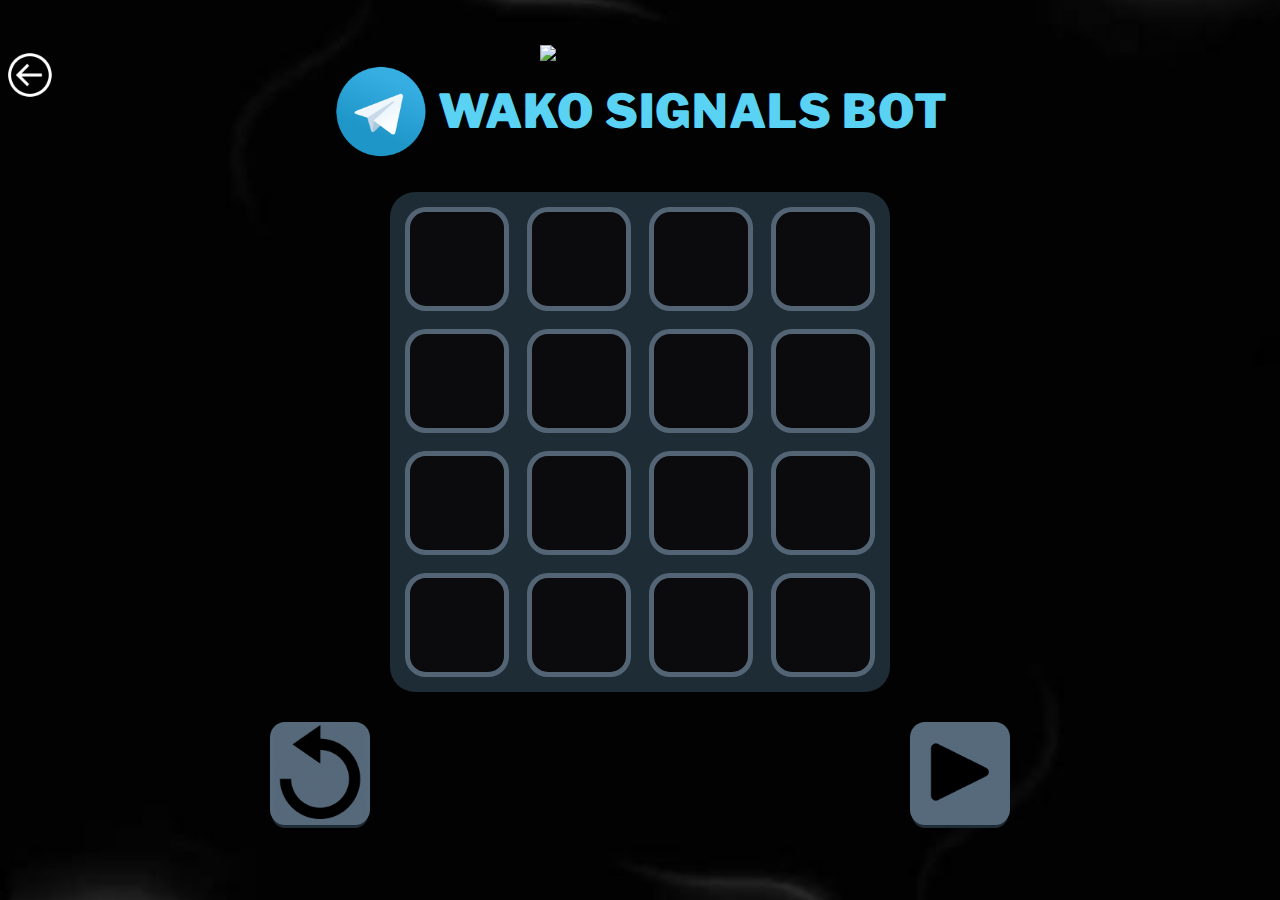
==== bombucks.html @ 6d38ccaa "init" ====
<!DOCTYPE html>
<html lang="en">

<head>
  <meta charset="UTF-8">
  <meta name="viewport" content="width=device-width, initial-scale=1.0, maximum-scale=1.0, user-scalable=0"/>
  <link rel="preconnect" href="https://fonts.googleapis.com">
  <link rel="preconnect" href="https://fonts.gstatic.com" crossorigin>
  <link href="https://fonts.googleapis.com/css2?family=Libre+Franklin:ital,wght@0,100..900;1,100..900&display=swap" rel="stylesheet">
  <link rel="stylesheet" href="styles/bombucks.css">
  <link rel="stylesheet" href="styles/style.css">
  <title>WAKO SIGNALS BOT</title>
</head>

<body>
    <div class="container">
      <div class="top-content">
        <a class="back-button" href="./index.html"></a>

        <img src="assets/icons/bombucks.PNG" class="game-logo"/>
      
        <div class="bot-name">
          <img src="assets/icons/tg.png" class="tg-icon"/>
          <p>WAKO SIGNALS BOT</p>
        </div>
      </div>

      <div class="signals-display-container">
        <div id="signalsField" class="signals-field">

          <div class="signals-row">
            <div class="signal-cell"></div>
            <div class="signal-cell"></div>
            <div class="signal-cell"></div>
            <div class="signal-cell"></div>
          </div>

          <div class="signals-row">
            <div class="signal-cell"></div>
            <div class="signal-cell"></div>
            <div class="signal-cell"></div>
            <div class="signal-cell"></div>
          </div>

          <div class="signals-row">
            <div class="signal-cell"></div>
            <div class="signal-cell"></div>
            <div class="signal-cell"></div>
            <div class="signal-cell"></div>
          </div>

          <div class="signals-row">
            <div class="signal-cell"></div>
            <div class="signal-cell"></div>
            <div class="signal-cell"></div>
            <div class="signal-cell"></div>
          </div>

        </div>
      </div>
  
      <div class="game-buttons">
        <button id="restartButton" class="game-button">
          <img src="assets/icons/restart.png"/>
        </button>
        <button id="playButton" class="game-button">
          <img src="assets/icons/play.png"/>
        </button>
      </div>

      <!-- <video autoplay loop muted playsinline width="100%" height="100%" src="assets/videos/gray_smoke.MP4" type="video/mp4" class="bgvideo" id="bgvideo"></video> -->
  </div>

    
  <audio id="clickSoundEffect" src="assets/audio/click.mp3" preload="auto" volume="0.2"></audio>

  <script src="https://telegram.org/js/telegram-web-app.js"></script>
  <script src="scripts/sctipt.js"></script>
  <script src="scripts/bombucks.js"></script>
</body>

</html>
---- styles/bombucks.css ----
body {
    background-repeat: no-repeat;
    background-position: center;
    background-size: cover;
    background-image: url("../assets/images/bombucks-bg.jpg");
}

.container {
    width: 100%;
    height: 100%;
    
    display: flex;
    align-items: center;
    flex-direction: column;
    position: relative;
}
  
.top-content {
    display: flex;
    align-items: center;
    justify-content: center;
    flex-direction: column;
  
    margin-bottom: 25px;
}
  
.game-logo {
    min-width: 120px;
    max-width: 200px;
    width: 50vmin;
}
  
  .bot-logo {
    min-width: 120px;
    max-width: 360px;
    width: 90%;
  }
  
  .bot-name {
    display: flex;
    justify-content: center;
    align-items: center;
    gap: 5px;
    margin-bottom: 5px;
  }
  
  .bot-name p {
    display: inline;
    color: #59d2f4;
    font-family: "Libre Franklin", sans-serif;
    font-weight: 1000;
    font-size: 5.2vmin;
    letter-spacing: 1px;
  }
  
  .tg-icon {
    width: 9%;
  }
  
  
  
.signals-display-container {
    width: 85%;
    max-width: 500px;
    margin-bottom: 10px;
    display: flex;
    align-items: center;
}
  
.signals-field {
    width: 100%;
    aspect-ratio: 1;
    padding: 3%;
    border-radius: 5%;
    background-color: #1e2c35;
    display: flex;
    align-items: center;
    justify-content: space-between;
    flex-direction: column-reverse;
    margin-bottom: 20px;
    z-index: 0;
}

.signals-row {
    width: 100%;
    display: flex;
    align-items: center;
    justify-content: space-between;
    z-index: 0;
}

.signal-cell {
    border-radius: 20%;
    background-color: #0b0b0d;
    border: solid 5px #536575; 
    width: 15%;
    aspect-ratio: 1;
    display: flex;
    justify-content: center;
    align-items: center;
    padding: 10%;

    transition: transform 1s ease;
    z-index: 0;
}

.footprint {
    background-image: url("../assets/images/bombucks-signal-.png");
    background-repeat: no-repeat;
    background-position: center;
    background-size: 105%;
    transform: scale(1.1);
}

.fade-in-up {
    animation: fadeInUp 0.5s ease-out;
}

@keyframes fadeInUp {
    0% {
        opacity: 0;
        transform: translateY(40px);
        z-index: 1;
    }
    70% {
        transform: translateY(0px);
    }
    100% {
        opacity: 1;
        z-index: 1;
    }
}
  
  
  
.game-buttons {
    display: flex;
    align-items: center;
    justify-content: space-around;
    flex-direction: row;
    width: 100%;
    margin-bottom: 30px;
}
  
.game-button {
    background-color: #576a7c;
    box-shadow: 0px 5px 0 -2px #1e2c35;
    border-radius: 15%;
    border: none;
    padding: 3px;
    width: 15%;
    max-width: 100px;
    aspect-ratio: 1;
  
    transition: transform 0.1s ease, opacity 0.5s ease, box-shadow 0.2s ease;
}

.game-button:active {
    box-shadow: 0px 5px 0 -3px #2c3f4a;
    background-color: #485866;
    transform: translateY(5px);
}

.game-button img {
    width: 100%;
}

.hidden {
    opacity: 0.3;
}
---- styles/style.css ----
* {
  margin: 0;
  padding: 0;
  box-sizing: border-box;
  -webkit-tap-highlight-color: rgba(72, 72, 250, 0.1);
}

.flex {
  display: flex;
  align-items: center;
  justify-content: center;
}

body {
  display: flex;
  align-items: center;
  justify-content: center;

  /* height: 100vh; */
  min-height: 100vh;
  width: 100%;

  font-family: "Inter", sans-serif;
  font-optical-sizing: auto;
  font-style: normal;
  font-variation-settings: "slnt" 0;

  background-color: #000000;
}


.bgvideo {
  position: absolute;
  top: 0;
  left: 0;
  width: 100%;
  height: 100%;
  min-width: 100v;
  min-height: 100vh;
  object-fit: cover;
  z-index: -1;
}

.bgvideo::-webkit-media-controls {
  display: none;
}


a {
  color: #ffffff;
  text-decoration: none;
}

img {
  pointer-events: none;
}

.back-button {
  width: 5.5vmax;
  aspect-ratio: 1;
  max-width: 50px;

  position: absolute;
  top: 5px;
  left: 5px;
  background-position: center;
  background-repeat: no-repeat;
  background-size: cover;
  background-image: url("../assets/icons/arrow_back_white.png");
}

button:active {
  transform: scale(1.1);
}

@font-face {
  font-family: 'Zantiqa';
  src: url('../assets/fonts/Zantiqa4F.ttf') format('opentype');
  font-weight: normal;
  font-style: normal;
}

@font-face {
  font-family: 'Large';
  src: url('../assets/fonts/Large.ttf') format('opentype');
  font-weight: normal;
  font-style: normal;
}
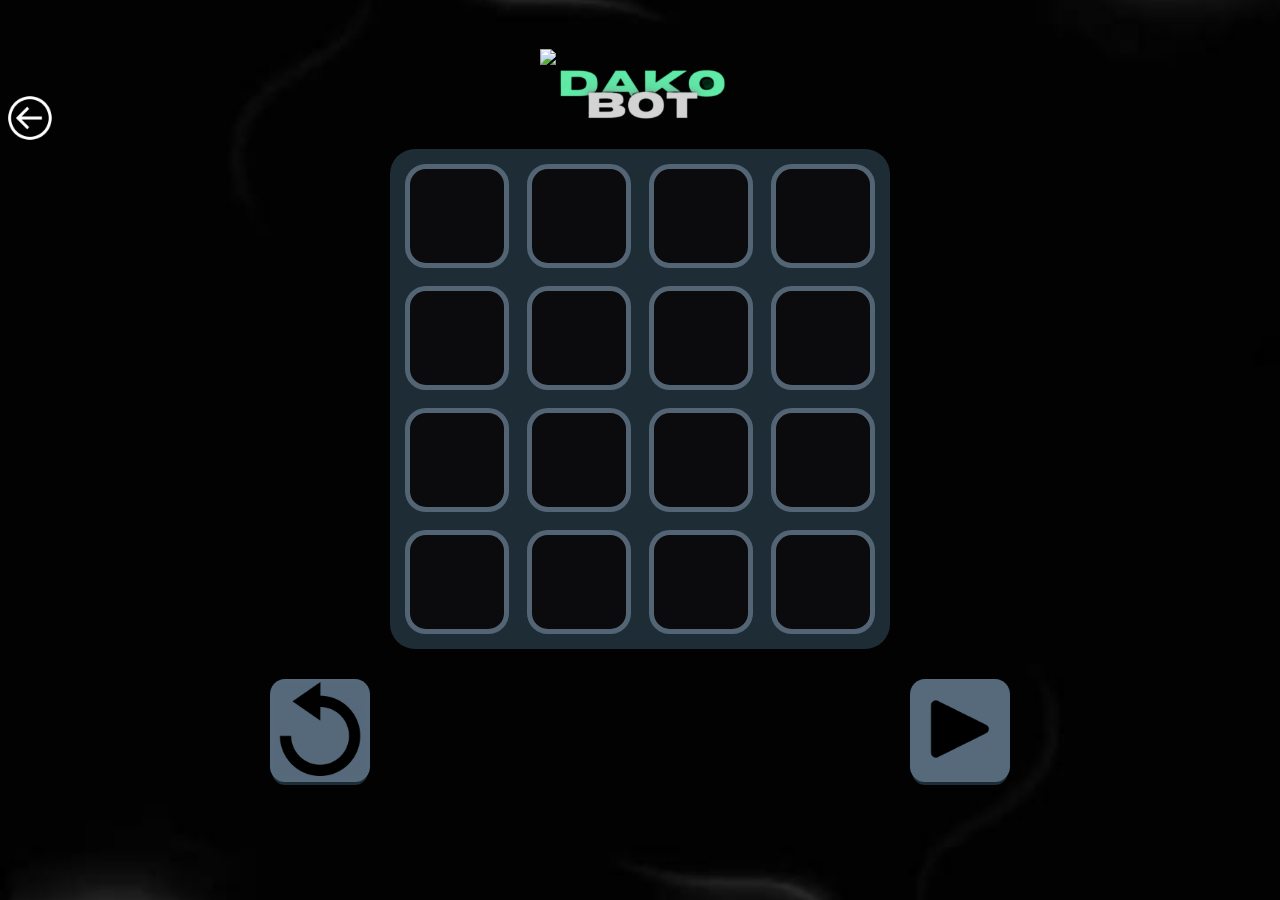
==== commit a9f457b2: "Dako restyle" ====
--- a/bombucks.html
+++ b/bombucks.html
@@ -9,7 +9,7 @@
   <link href="https://fonts.googleapis.com/css2?family=Libre+Franklin:ital,wght@0,100..900;1,100..900&display=swap" rel="stylesheet">
   <link rel="stylesheet" href="styles/bombucks.css">
   <link rel="stylesheet" href="styles/style.css">
-  <title>WAKO SIGNALS BOT</title>
+  <title>DAKO SIGNALS BOT</title>
 </head>
 
 <body>
@@ -18,10 +18,11 @@
         <a class="back-button" href="./index.html"></a>
 
         <img src="assets/icons/bombucks.PNG" class="game-logo"/>
-      
+        <img src="assets/icons/green-bot-title.png" class="bot-logo"/>
+
         <div class="bot-name">
           <img src="assets/icons/tg.png" class="tg-icon"/>
-          <p>WAKO SIGNALS BOT</p>
+          <p>DAKO SIGNALS BOT</p>
         </div>
       </div>
 
--- a/styles/bombucks.css
+++ b/styles/bombucks.css
@@ -22,6 +22,7 @@
     flex-direction: column;
   
     margin-bottom: 25px;
+    margin-top: -3%;
 }
   
 .game-logo {
@@ -30,14 +31,16 @@
     width: 50vmin;
 }
   
-  .bot-logo {
-    min-width: 120px;
-    max-width: 360px;
-    width: 90%;
-  }
+.bot-logo {
+    /* min-width: 120px;
+    max-width: 360px; */
+    /* width: 90%; */
+    width: 200px;
+}
   
   .bot-name {
-    display: flex;
+    display: none;
+    /* display: flex; */
     justify-content: center;
     align-items: center;
     gap: 5px;
@@ -54,6 +57,7 @@
   }
   
   .tg-icon {
+    display: none;
     width: 9%;
   }
   
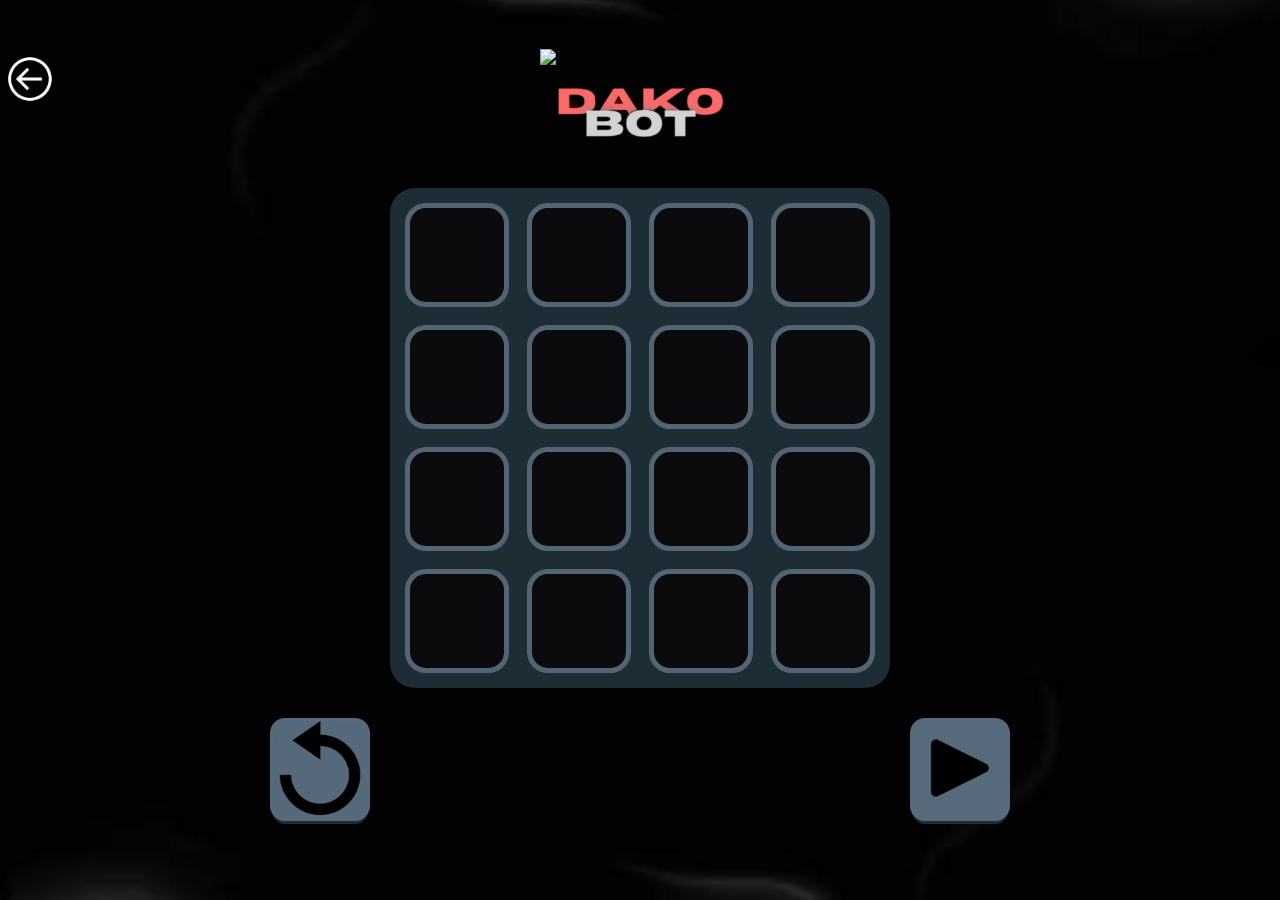
==== commit 83ae738c: "test bombucks logo" ====
--- a/bombucks.html
+++ b/bombucks.html
@@ -18,7 +18,7 @@
         <a class="back-button" href="./index.html"></a>
 
         <img src="assets/icons/bombucks.PNG" class="game-logo"/>
-        <img src="assets/icons/green-bot-title.png" class="bot-logo"/>
+        <img src="assets/icons/red-bot-title.png" class="bot-logo"/>
 
         <div class="bot-name">
           <img src="assets/icons/tg.png" class="tg-icon"/>
--- a/styles/bombucks.css
+++ b/styles/bombucks.css
@@ -22,7 +22,7 @@
     flex-direction: column;
   
     margin-bottom: 25px;
-    margin-top: -3%;
+    margin-top: 0%;
 }
   
 .game-logo {
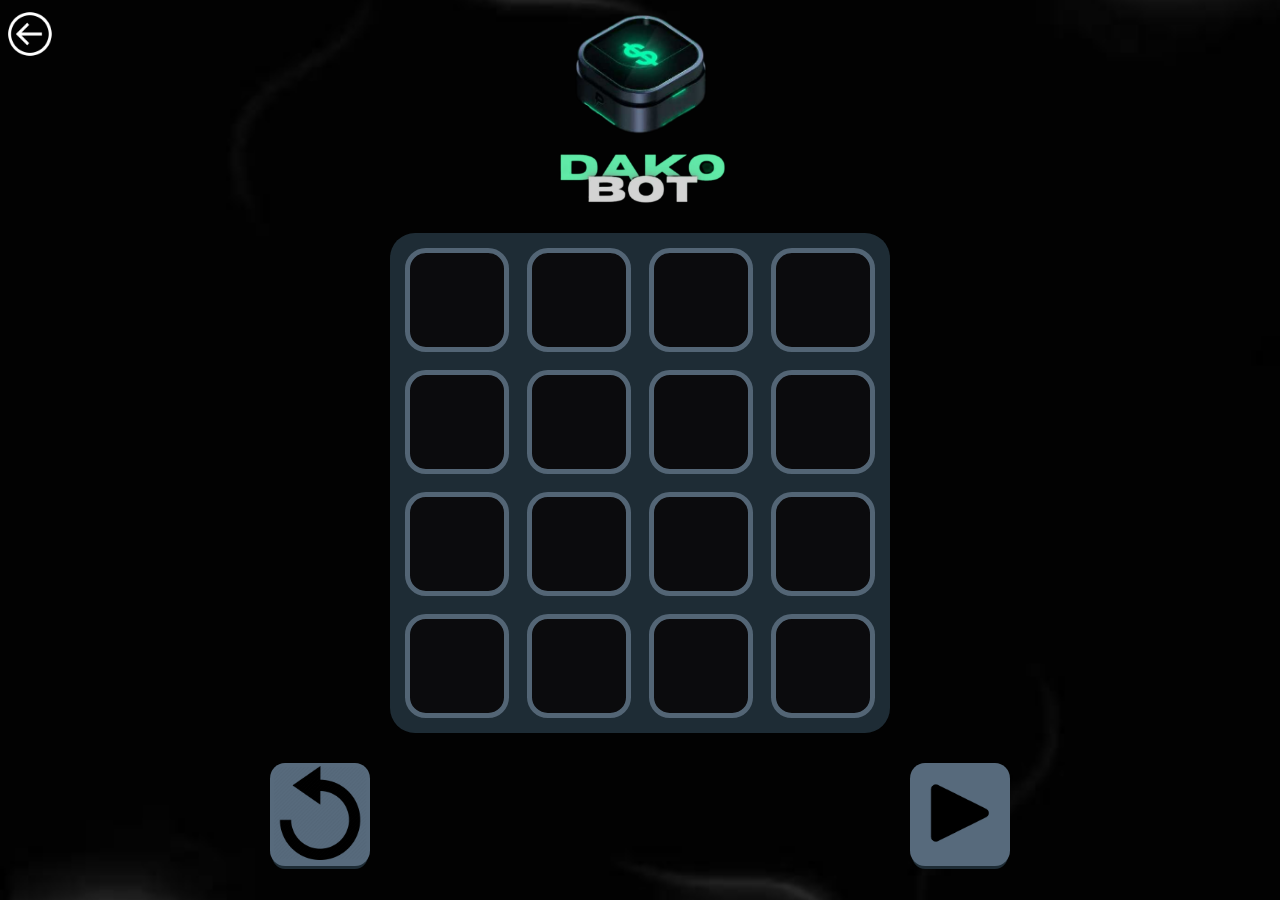
==== commit 19fb4a42: "fix bombucks logo" ====
--- a/bombucks.html
+++ b/bombucks.html
@@ -17,8 +17,8 @@
       <div class="top-content">
         <a class="back-button" href="./index.html"></a>
 
-        <img src="assets/icons/bombucks.PNG" class="game-logo"/>
-        <img src="assets/icons/red-bot-title.png" class="bot-logo"/>
+        <img src="assets/icons/bombucks.png" class="game-logo"/>
+        <img src="assets/icons/green-bot-title.png" class="bot-logo"/>
 
         <div class="bot-name">
           <img src="assets/icons/tg.png" class="tg-icon"/>
